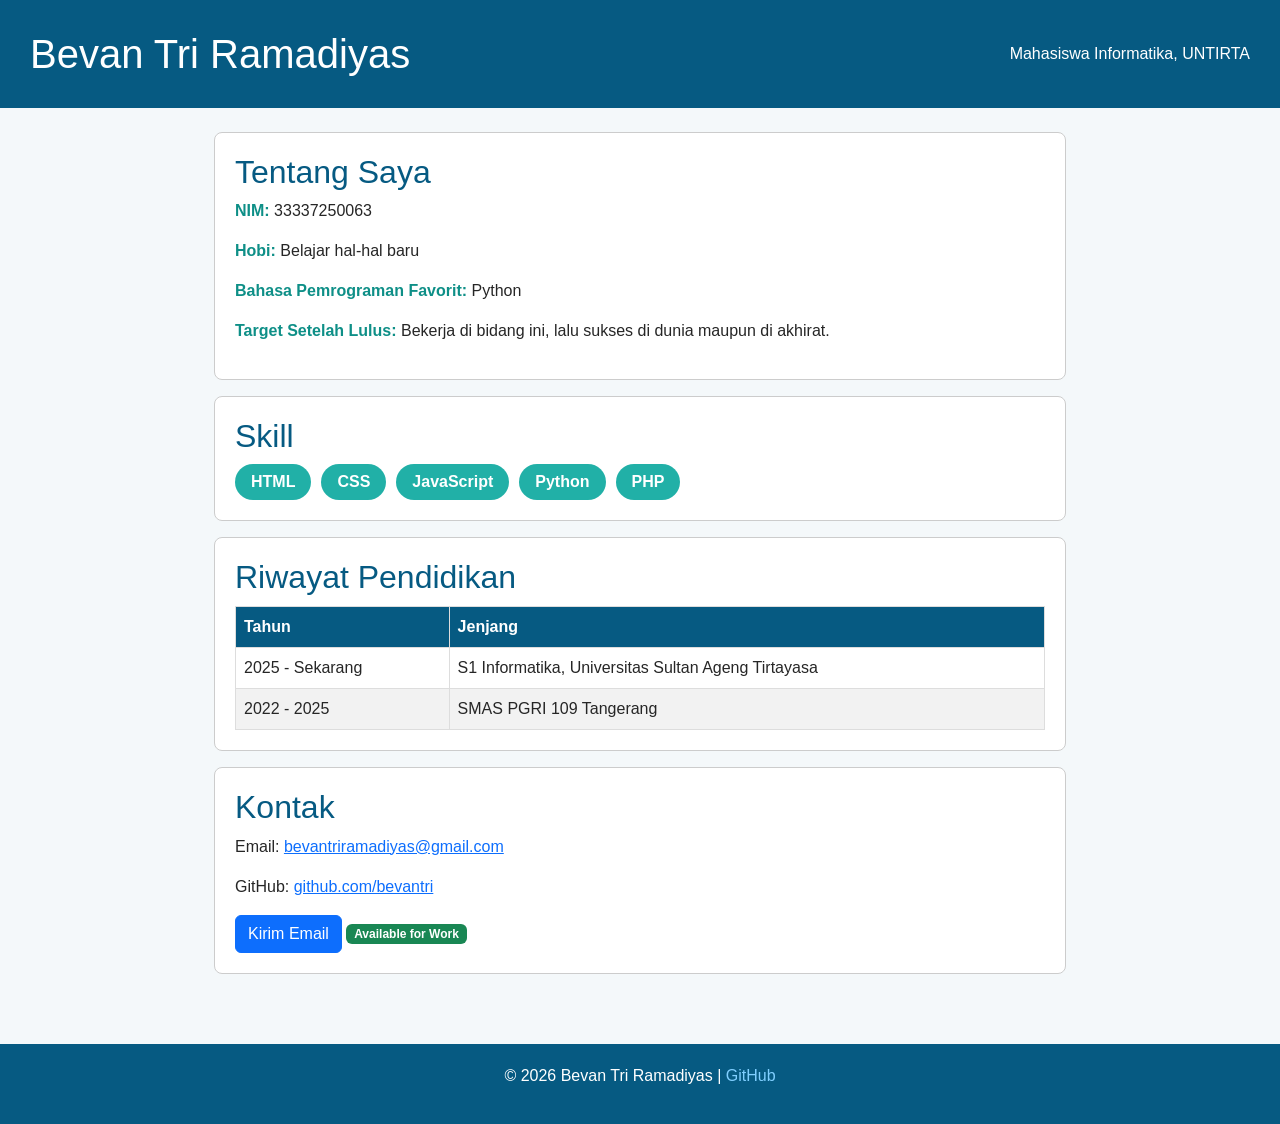
==== Pertemuan_4/index.html @ bfb0f331 "Add files via upload" ====
<!DOCTYPE html>
<html lang="id">
<head>
  <meta charset="UTF-8">
  <meta name="viewport" content="width=device-width, initial-scale=1.0">
  <title>Profil - Bevan Tri Ramadiyas</title>
  <link href="https://cdn.jsdelivr.net/npm/bootstrap@5.3.0/dist/css/bootstrap.min.css" rel="stylesheet">
  <link rel="stylesheet" href="style.css">
</head>
<body>
  <header>
    <div class="header-content">
      <h1>Bevan Tri Ramadiyas</h1>
      <p class="tagline">Mahasiswa Informatika, UNTIRTA</p>
    </div>
  </header>

  <main>
    <section id="tentang">
      <h2>Tentang Saya</h2>
      <p><span class="highlight">NIM:</span> 33337250063</p>
      <p><span class="highlight">Hobi:</span> Belajar hal-hal baru</p>
      <p><span class="highlight">Bahasa Pemrograman Favorit:</span> Python</p>
      <p><span class="highlight">Target Setelah Lulus:</span> Bekerja di bidang ini, lalu sukses di dunia maupun di akhirat.</p>
    </section>

    <section id="skill">
      <h2>Skill</h2>
      <div class="skill-list">
        <span class="skill-item">HTML</span>
        <span class="skill-item">CSS</span>
        <span class="skill-item">JavaScript</span>
        <span class="skill-item">Python</span>
        <span class="skill-item">PHP</span>
      </div>
    </section>

    <section id="pendidikan">
      <h2>Riwayat Pendidikan</h2>
      <table>
        <thead>
          <tr>
            <th>Tahun</th>
            <th>Jenjang</th>
          </tr>
        </thead>
        <tbody>
          <tr>
            <td>2025 - Sekarang</td>
            <td>S1 Informatika, Universitas Sultan Ageng Tirtayasa</td>
          </tr>
          <tr>
            <td>2022 - 2025</td>
            <td>SMAS PGRI 109 Tangerang</td>
          </tr>
        </tbody>
      </table>
    </section>

    <section id="kontak">
      <h2>Kontak</h2>
      <p>Email: <a href="mailto:bevantriramadiyas@gmail.com">bevantriramadiyas@gmail.com</a></p>
      <p>GitHub: <a href="https://github.com/bevantri" target="_blank">github.com/bevantri</a></p>
      <a href="mailto:bevantriramadiyas@gmail.com" class="btn btn-primary">Kirim Email</a>
      <span class="badge bg-success">Available for Work</span>
    </section>
  </main>

  <footer>
    <p>&copy; 2026 Bevan Tri Ramadiyas | <a href="https://github.com/bevantri" target="_blank">GitHub</a></p>
  </footer>
</body>
</html>
---- Pertemuan_4/style.css ----
body {
  font-family: Arial, sans-serif;
  background-color: #f4f8fa;
  color: #262626;
  margin: 0;
}

header {
  background-color: #065A82;
  color: white;
  padding: 30px;
}

.header-content {
  display: flex;
  flex-direction: column;
  align-items: center;
  gap: 8px;
}

.header-content h1 {
  margin: 0;
}

.tagline {
  margin: 0;
}

main {
  padding: 16px;
}

section {
  background-color: white;
  padding: 20px;
  margin-bottom: 16px;
  border-radius: 8px;
  border: 1px solid #cccccc;
}

section h2 {
  margin-top: 0;
  color: #065A82;
}

.highlight {
  color: #0E8F87;
  font-weight: bold;
}

.skill-list {
  display: flex;
  flex-wrap: wrap;
  gap: 10px;
}

.skill-item {
  background-color: #21B0A7;
  color: white;
  padding: 6px 16px;
  border-radius: 20px;
  font-weight: bold;
}

table {
  width: 100%;
  border-collapse: collapse;
  margin-top: 10px;
}

th, td {
  border: 1px solid #dddddd;
  padding: 8px;
  text-align: left;
}

th {
  background-color: #065A82;
  color: white;
}

tr:nth-child(even) {
  background-color: #f2f2f2;
}

footer {
  background-color: #065A82;
  color: white;
  text-align: center;
  padding: 20px;
  margin-top: 30px;
}

footer a {
  color: #80cfff;
  text-decoration: none;
}

@media (min-width: 768px) {
  main {
    max-width: 900px;
    margin: 0 auto;
    padding: 24px;
  }

  .header-content {
    flex-direction: row;
    justify-content: space-between;
    align-items: center;
  }
}
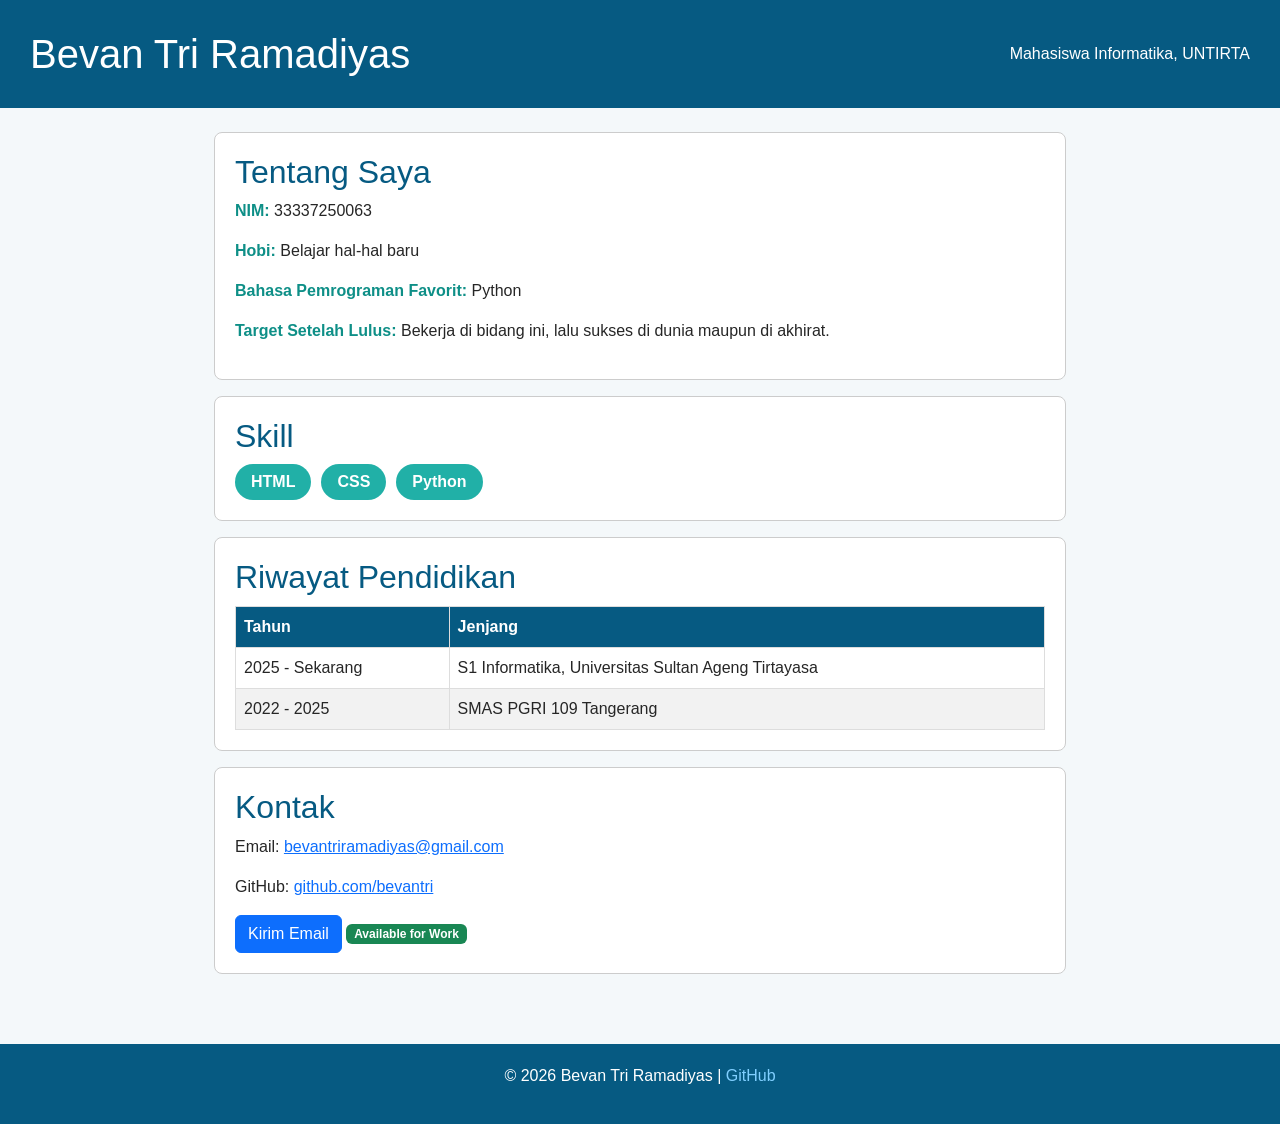
==== commit d8235849: "Update index.html" ====
--- a/Pertemuan_4/index.html
+++ b/Pertemuan_4/index.html
@@ -29,9 +29,7 @@
       <div class="skill-list">
         <span class="skill-item">HTML</span>
         <span class="skill-item">CSS</span>
-        <span class="skill-item">JavaScript</span>
         <span class="skill-item">Python</span>
-        <span class="skill-item">PHP</span>
       </div>
     </section>
 
@@ -70,4 +68,4 @@
     <p>&copy; 2026 Bevan Tri Ramadiyas | <a href="https://github.com/bevantri" target="_blank">GitHub</a></p>
   </footer>
 </body>
-</html>+</html>
